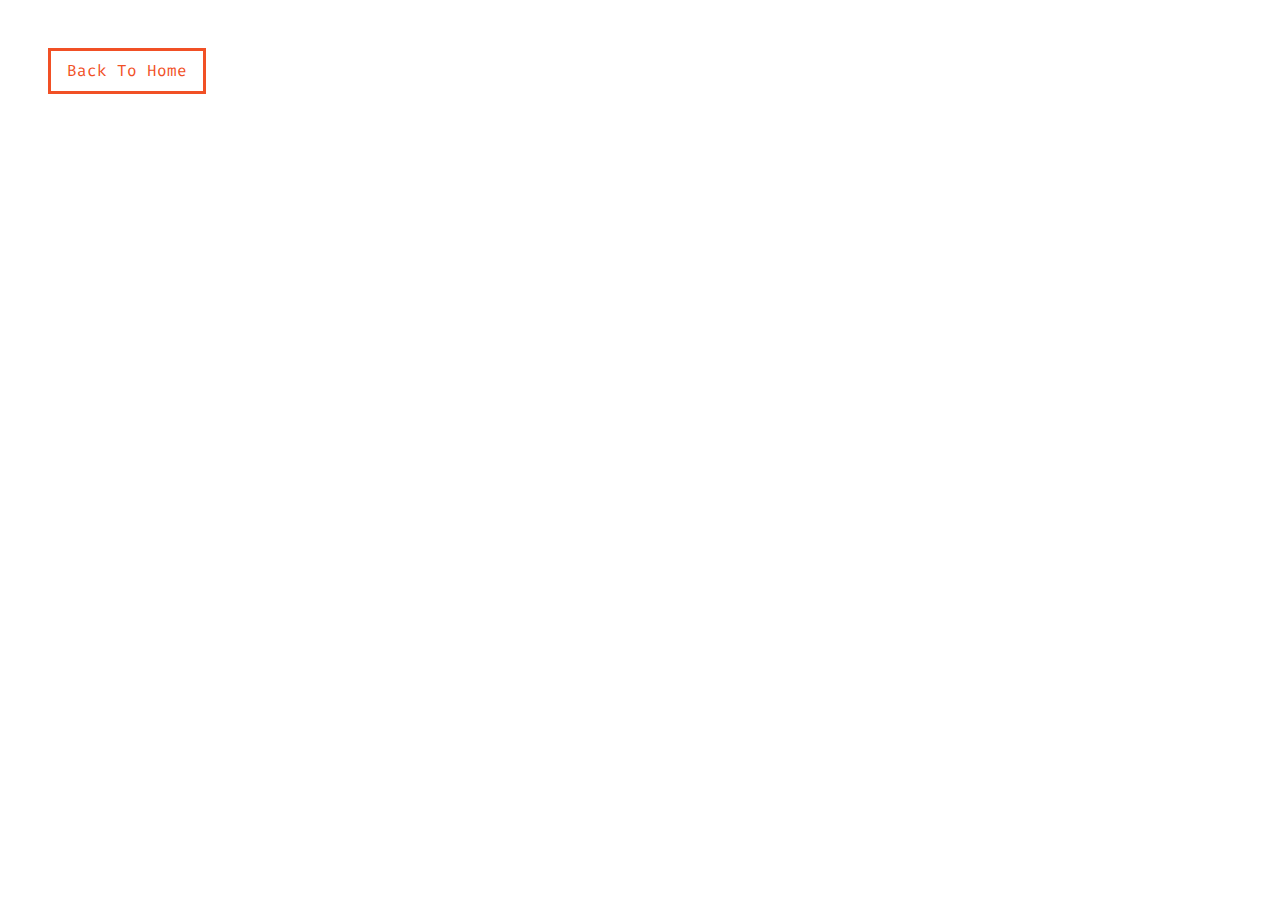
==== cards.html @ 8374b5aa "add remaining navbar pages" ====
<!DOCTYPE html>
<html lang="en">
  <head>
    <meta charset="UTF-8" />
    <meta name="viewport" content="width=device-width, initial-scale=1.0" />
    <meta http-equiv="X-UA-Compatible" content="ie=edge" />
    <title>Cards</title>
    <!-- favicon -->
    <link rel="shortcut icon" href="./images/favicon.ico" type="image/x-icon" />
    <!-- google fonts -->
    <link rel="preconnect" href="https://fonts.googleapis.com" />
    <link rel="preconnect" href="https://fonts.gstatic.com" crossorigin />
    <link
      href="https://fonts.googleapis.com/css2?family=Fira+Code:wght@300;400&display=swap"
      rel="stylesheet"
    />
    <!-- font-awesome -->
    <link
      rel="stylesheet"
      href="./fontawesome-free-6.4.0-web/css/all.min.css"
    />
    <!-- styles css -->
    <link rel="stylesheet" href="./css/styles.css" />
  </head>
  <body>
    <a href="index.html" class="btn">back to home</a>
  </body>
</html>
---- css/styles.css ----
/* 
=================
variabels
=================
 */

:root {
  --primaryColor: #f15025;
  --mainBlack: #222;
  --mainWhite: #fff;
  --offWhite: #f7f7f7;
  --darkGrey: #afafaf;
  --mainTransition: all 0.3s linear;
  --mainSpacing: 0.2rem;
}

/* 
=================
Global Styles
=================
 */

* {
  margin: 0;
  padding: 0;
  box-sizing: border-box;
}

body {
  font-family: "Fira Code", monospace;
  color: var(--mainBlack);
  background-color: var(--mainWhite);
  line-height: 1.5;
}

a {
  text-decoration: none;
}

img {
  width: 100%;
  display: block;
}

h1,
h2,
h3 {
  text-transform: capitalize;
  letter-spacing: var(--mainSpacing);
  margin-bottom: 1.25rem;
}

h1 {
  font-size: 3rem;
}

h2 {
  margin-bottom: 0;
}

p {
  font-weight: 300;
  font-size: 0.7rem;
  line-height: 2;
}

/* btn  */

.btn {
  display: inline-block;
  padding: 0.5rem 1rem;
  text-transform: capitalize;
  border: 3px solid var(--primaryColor);
  color: var(--primaryColor);
  margin: 3rem;
  transition: var(--mainTransition);
}

.btn:hover {
  background: var(--primaryColor);
  color: var(--mainWhite);
}

/* 
=================
main navbar
=================
 */

.main-navbar {
  background: var(--darkGrey);
  padding: 0 2rem;
}

.main-navbar li {
  list-style-type: none;
}

.main-navbar a {
  text-transform: capitalize;
  display: block;
  padding: 1rem 0;
  color: var(--primaryColor);
  letter-spacing: var(--mainSpacing);
  transition: var(--mainTransition);
}

.main-navbar a:hover {
  color: var(--mainBlack);
}

@media screen and (min-width: 992px) {
  .main-navbar ul {
    max-width: 1170px;
    margin: 0 auto;
    display: grid;
    grid-template-columns: repeat(4, 1fr);
  }
  .main-navbar a {
    text-align: center;
  }
}
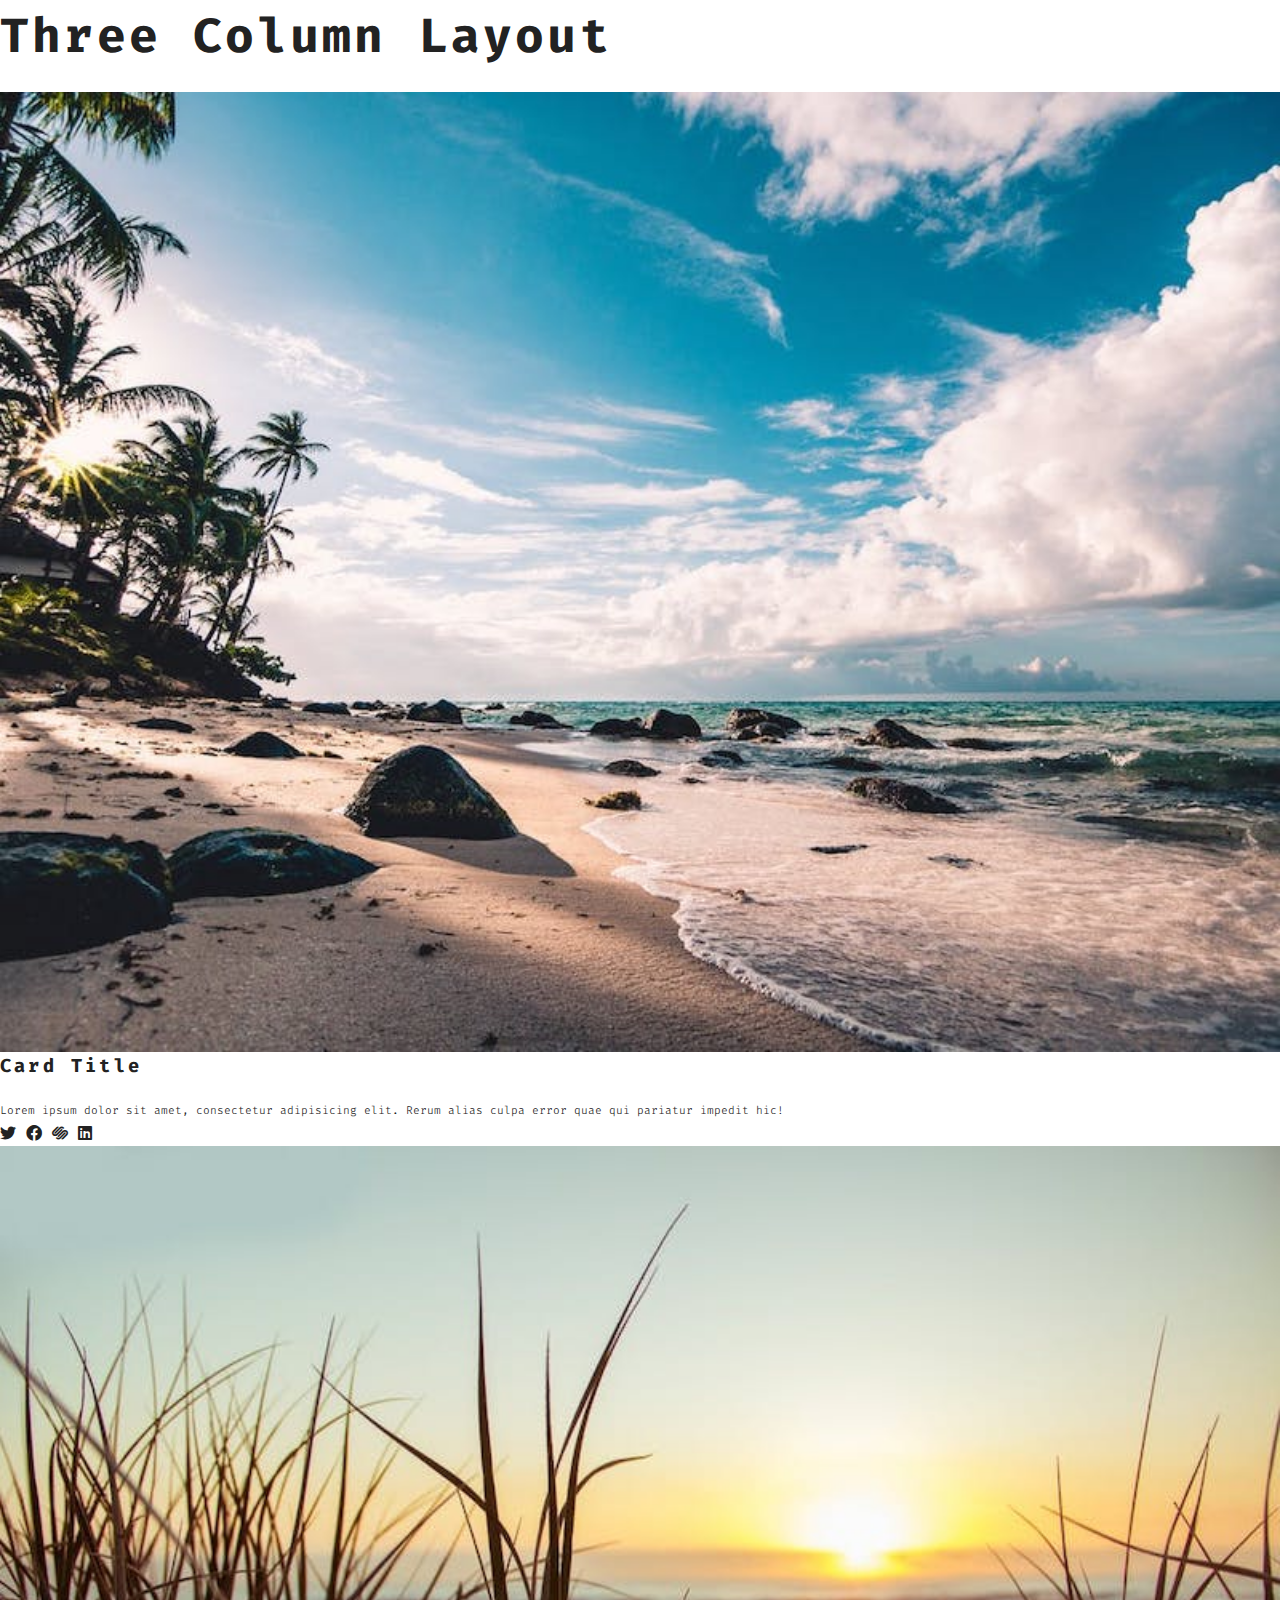
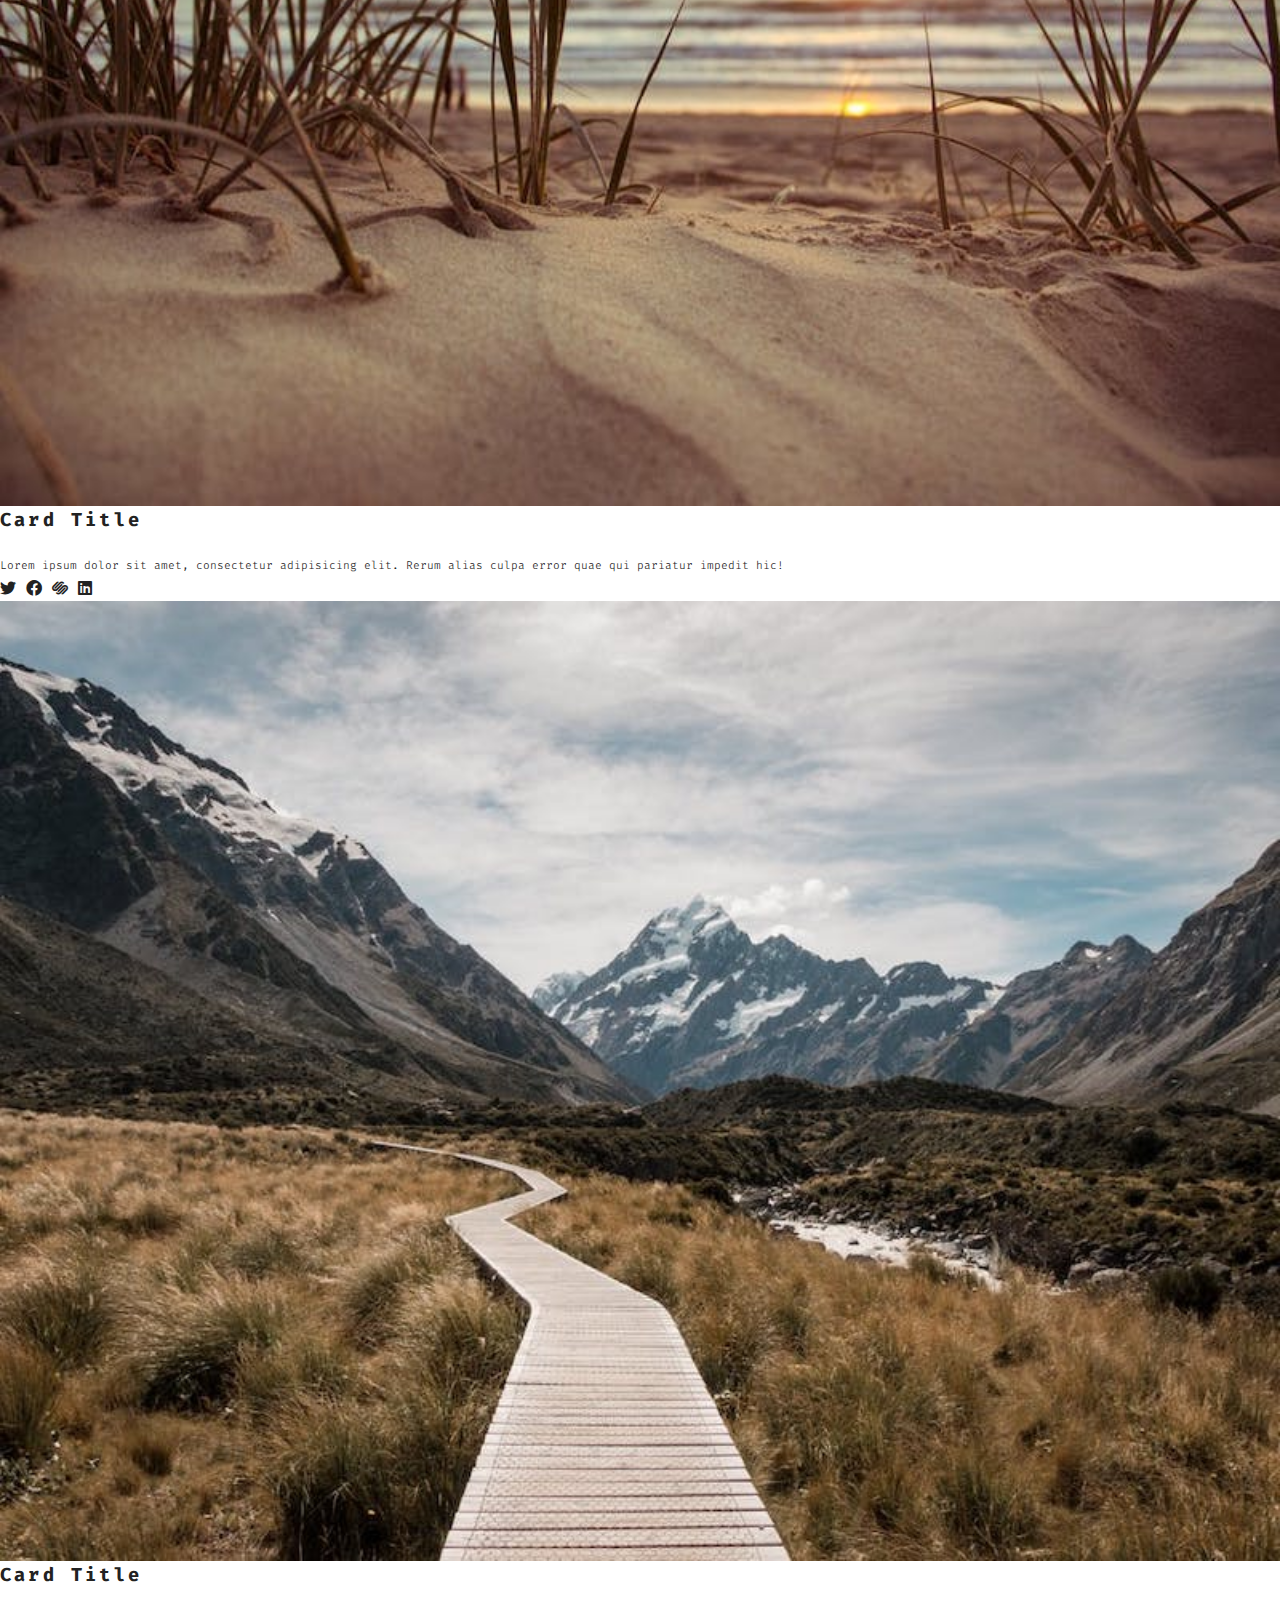
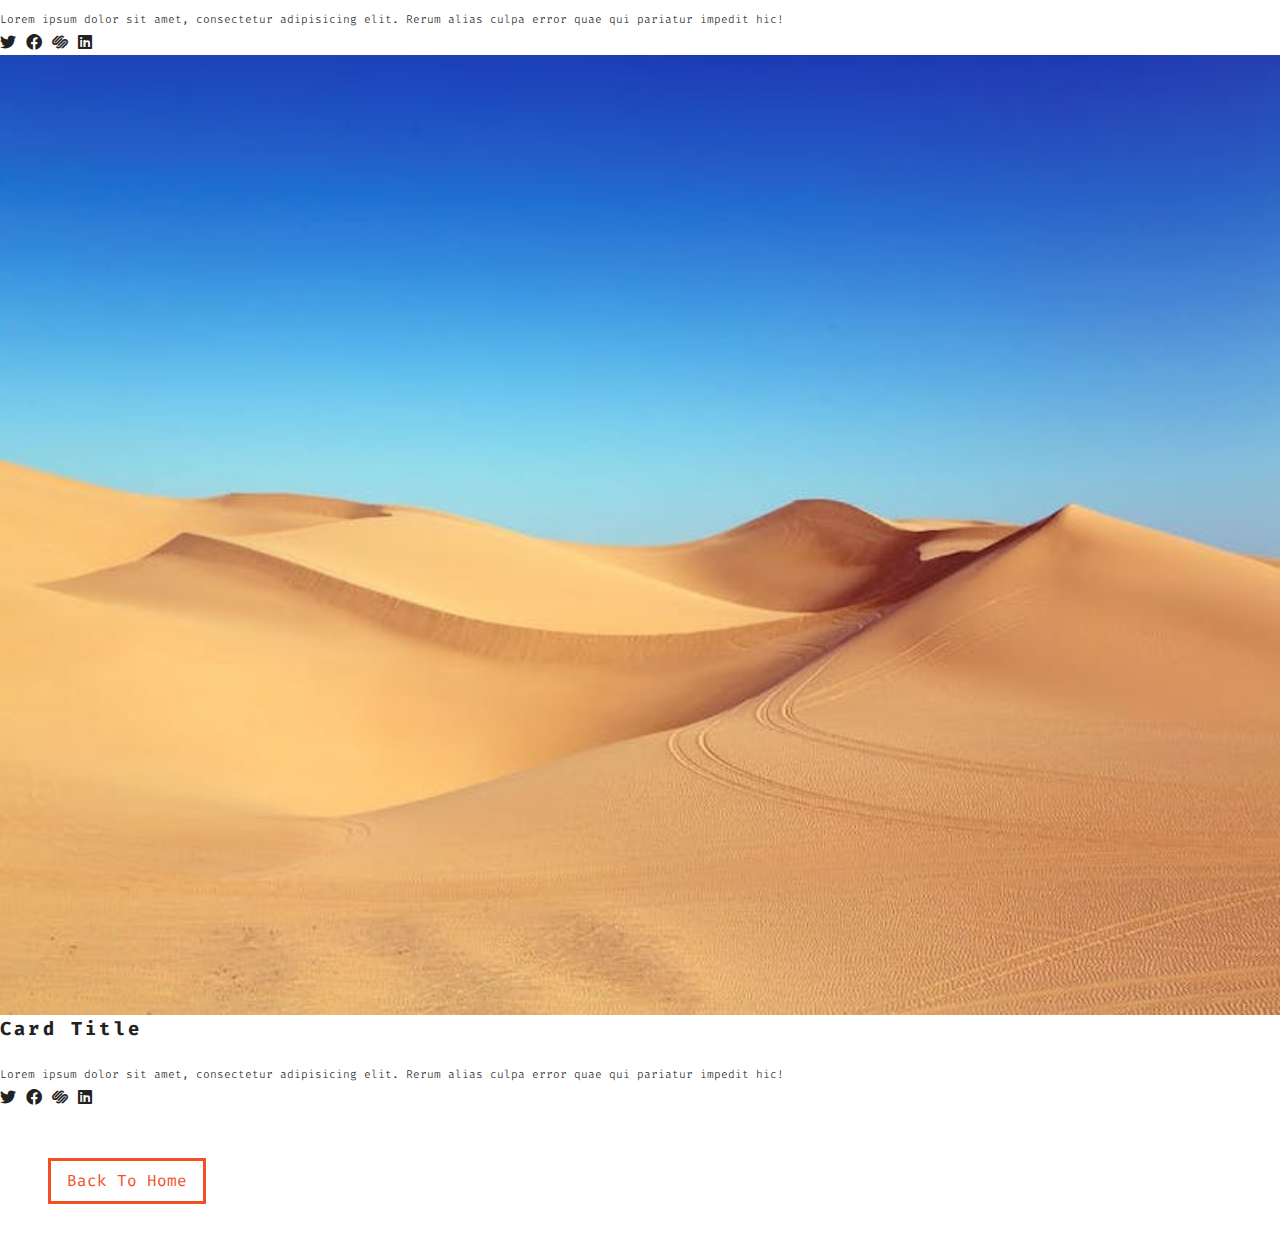
==== commit 190a66cd: "add cards html" ====
--- a/cards.html
+++ b/cards.html
@@ -23,6 +23,93 @@
     <link rel="stylesheet" href="./css/styles.css" />
   </head>
   <body>
+    <section class="cards">
+      <div class="title">
+        <h1>three column layout</h1>
+      </div>
+      <div class="cards-center">
+        <!-- single card -->
+        <article class="card">
+          <img src="./images/size-image-1.jpeg" alt="" />
+          <!-- card info -->
+          <div class="card-info">
+            <h3>card title</h3>
+            <p>
+              Lorem ipsum dolor sit amet, consectetur adipisicing elit. Rerum
+              alias culpa error quae qui pariatur impedit hic!
+            </p>
+          </div>
+          <!-- card footer -->
+          <div class="card-footer">
+            <span><i class="fab fa-twitter"></i></span>
+            <span><i class="fab fa-facebook"></i></span>
+            <span><i class="fab fa-squarespace"></i></span>
+            <span><i class="fab fa-linkedin"></i></span>
+          </div>
+        </article>
+        <!-- end of single card -->
+        <!-- single card -->
+        <article class="card">
+          <img src="./images/size-image-2.jpeg" alt="" />
+          <!-- card info -->
+          <div class="card-info">
+            <h3>card title</h3>
+            <p>
+              Lorem ipsum dolor sit amet, consectetur adipisicing elit. Rerum
+              alias culpa error quae qui pariatur impedit hic!
+            </p>
+          </div>
+          <!-- card footer -->
+          <div class="card-footer">
+            <span><i class="fab fa-twitter"></i></span>
+            <span><i class="fab fa-facebook"></i></span>
+            <span><i class="fab fa-squarespace"></i></span>
+            <span><i class="fab fa-linkedin"></i></span>
+          </div>
+        </article>
+        <!-- end of single card -->
+        <!-- single card -->
+        <article class="card">
+          <img src="./images/size-image-3.jpeg" alt="" />
+          <!-- card info -->
+          <div class="card-info">
+            <h3>card title</h3>
+            <p>
+              Lorem ipsum dolor sit amet, consectetur adipisicing elit. Rerum
+              alias culpa error quae qui pariatur impedit hic!
+            </p>
+          </div>
+          <!-- card footer -->
+          <div class="card-footer">
+            <span><i class="fab fa-twitter"></i></span>
+            <span><i class="fab fa-facebook"></i></span>
+            <span><i class="fab fa-squarespace"></i></span>
+            <span><i class="fab fa-linkedin"></i></span>
+          </div>
+        </article>
+        <!-- end of single card -->
+        <!-- single card -->
+        <article class="card">
+          <img src="./images/size-image-4.jpeg" alt="" />
+          <!-- card info -->
+          <div class="card-info">
+            <h3>card title</h3>
+            <p>
+              Lorem ipsum dolor sit amet, consectetur adipisicing elit. Rerum
+              alias culpa error quae qui pariatur impedit hic!
+            </p>
+          </div>
+          <!-- card footer -->
+          <div class="card-footer">
+            <span><i class="fab fa-twitter"></i></span>
+            <span><i class="fab fa-facebook"></i></span>
+            <span><i class="fab fa-squarespace"></i></span>
+            <span><i class="fab fa-linkedin"></i></span>
+          </div>
+        </article>
+        <!-- end of single card -->
+      </div>
+    </section>
     <a href="index.html" class="btn">back to home</a>
   </body>
 </html>
--- a/css/styles.css
+++ b/css/styles.css
@@ -120,3 +120,42 @@
     text-align: center;
   }
 }
+
+/* 
+=================
+hero
+=================
+ */
+
+.hero-header {
+  min-height: 100vh;
+  background: var(--primaryColor);
+  color: var(--mainWhite);
+  display: grid;
+  justify-content: center;
+  align-items: center;
+}
+
+.hero-banner p {
+  width: 80%;
+  max-width: 560px;
+  font-size: 1rem;
+}
+
+@media screen and (max-width: 600px) {
+  .hero-banner {
+    padding: 0 3rem;
+  }
+}
+@media screen and (min-width: 768px) {
+  .hero-header {
+    background: linear-gradient(rgba(241, 80, 37, 0.75), rgba(0, 0, 0, 0.75)),
+      url(../images/image-2.jpeg) center/cover fixed no-repeat;
+  }
+}
+
+/* 
+=================
+cards
+=================
+ */
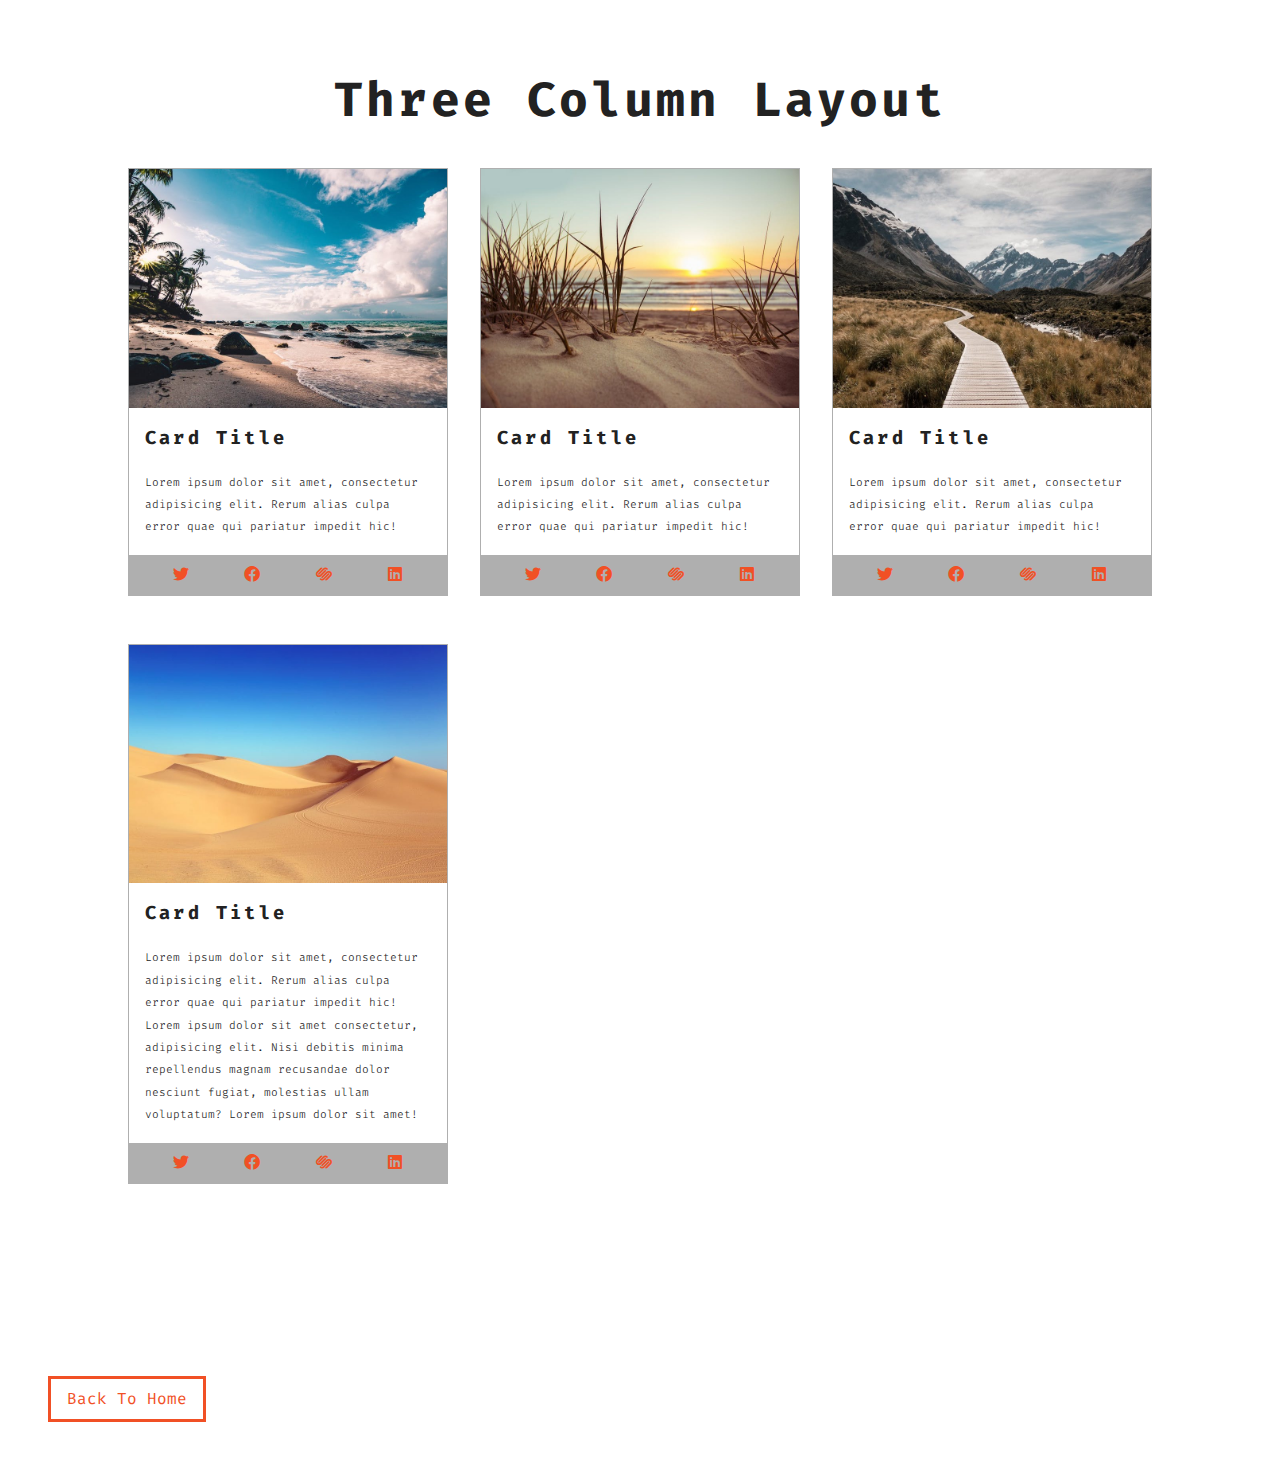
==== commit 74dfeec2: "add card css row height" ====
--- a/cards.html
+++ b/cards.html
@@ -96,7 +96,10 @@
             <h3>card title</h3>
             <p>
               Lorem ipsum dolor sit amet, consectetur adipisicing elit. Rerum
-              alias culpa error quae qui pariatur impedit hic!
+              alias culpa error quae qui pariatur impedit hic! Lorem ipsum dolor
+              sit amet consectetur, adipisicing elit. Nisi debitis minima
+              repellendus magnam recusandae dolor nesciunt fugiat, molestias
+              ullam voluptatum? Lorem ipsum dolor sit amet!
             </p>
           </div>
           <!-- card footer -->
--- a/css/styles.css
+++ b/css/styles.css
@@ -159,3 +159,78 @@
 cards
 =================
  */
+
+.title {
+  text-align: center;
+}
+
+.cards {
+  padding: 4rem 0;
+}
+
+.cards-center {
+  width: 80vw;
+  max-width: 1170px;
+  margin: 2rem auto;
+}
+
+.card {
+  border: 1px solid var(--darkGrey);
+  margin-bottom: 3rem;
+}
+
+.card-info {
+  padding: 1rem;
+}
+
+.card-footer {
+  background: var(--darkGrey);
+  color: var(--primaryColor);
+  padding: 0.5rem 1rem;
+  display: grid;
+  grid-template-columns: 1fr 1fr 1fr 1fr;
+  justify-items: center;
+}
+
+/* ===============three column layout with media queries================ */
+
+/* @media screen and (min-width: 768px) {
+  .cards-center {
+    display: grid;
+    grid-template-columns: 1fr 1fr;
+    column-gap: 2rem;
+  }
+}
+@media screen and (min-width: 1170px) {
+  .cards-center {
+    grid-template-columns: 1fr 1fr 1fr;
+  }
+} =======================================================================*/
+
+/*========================================================================
+
+Three column layout using minmax auto fit and fill
+
+1. how many columns you want on bigger screen size?
+  3 columns with a max width of 1170px
+2. what is going to be the gap between columns?
+  1 rem is 16 px, and 2rem is one gap, so total gaps of 2 = 64px
+3. width of one column?
+  1170 - 64 = 1106 
+  1106/ (divided by amount of columns wanted = 3) = 368.66667px ~ 368px
+
+  3 columns = (1170 - 64)/3 = 368
+  4 columns = (1170 - 96)/4 = 268
+=========================================================================*/
+
+.card {
+  display: grid;
+  grid-template-columns: 1fr;
+  grid-template-rows: auto 1fr auto;
+}
+
+.cards-center {
+  display: grid;
+  column-gap: 2rem;
+  grid-template-columns: repeat(auto-fill, minmax(268.5px, 1fr));
+}
